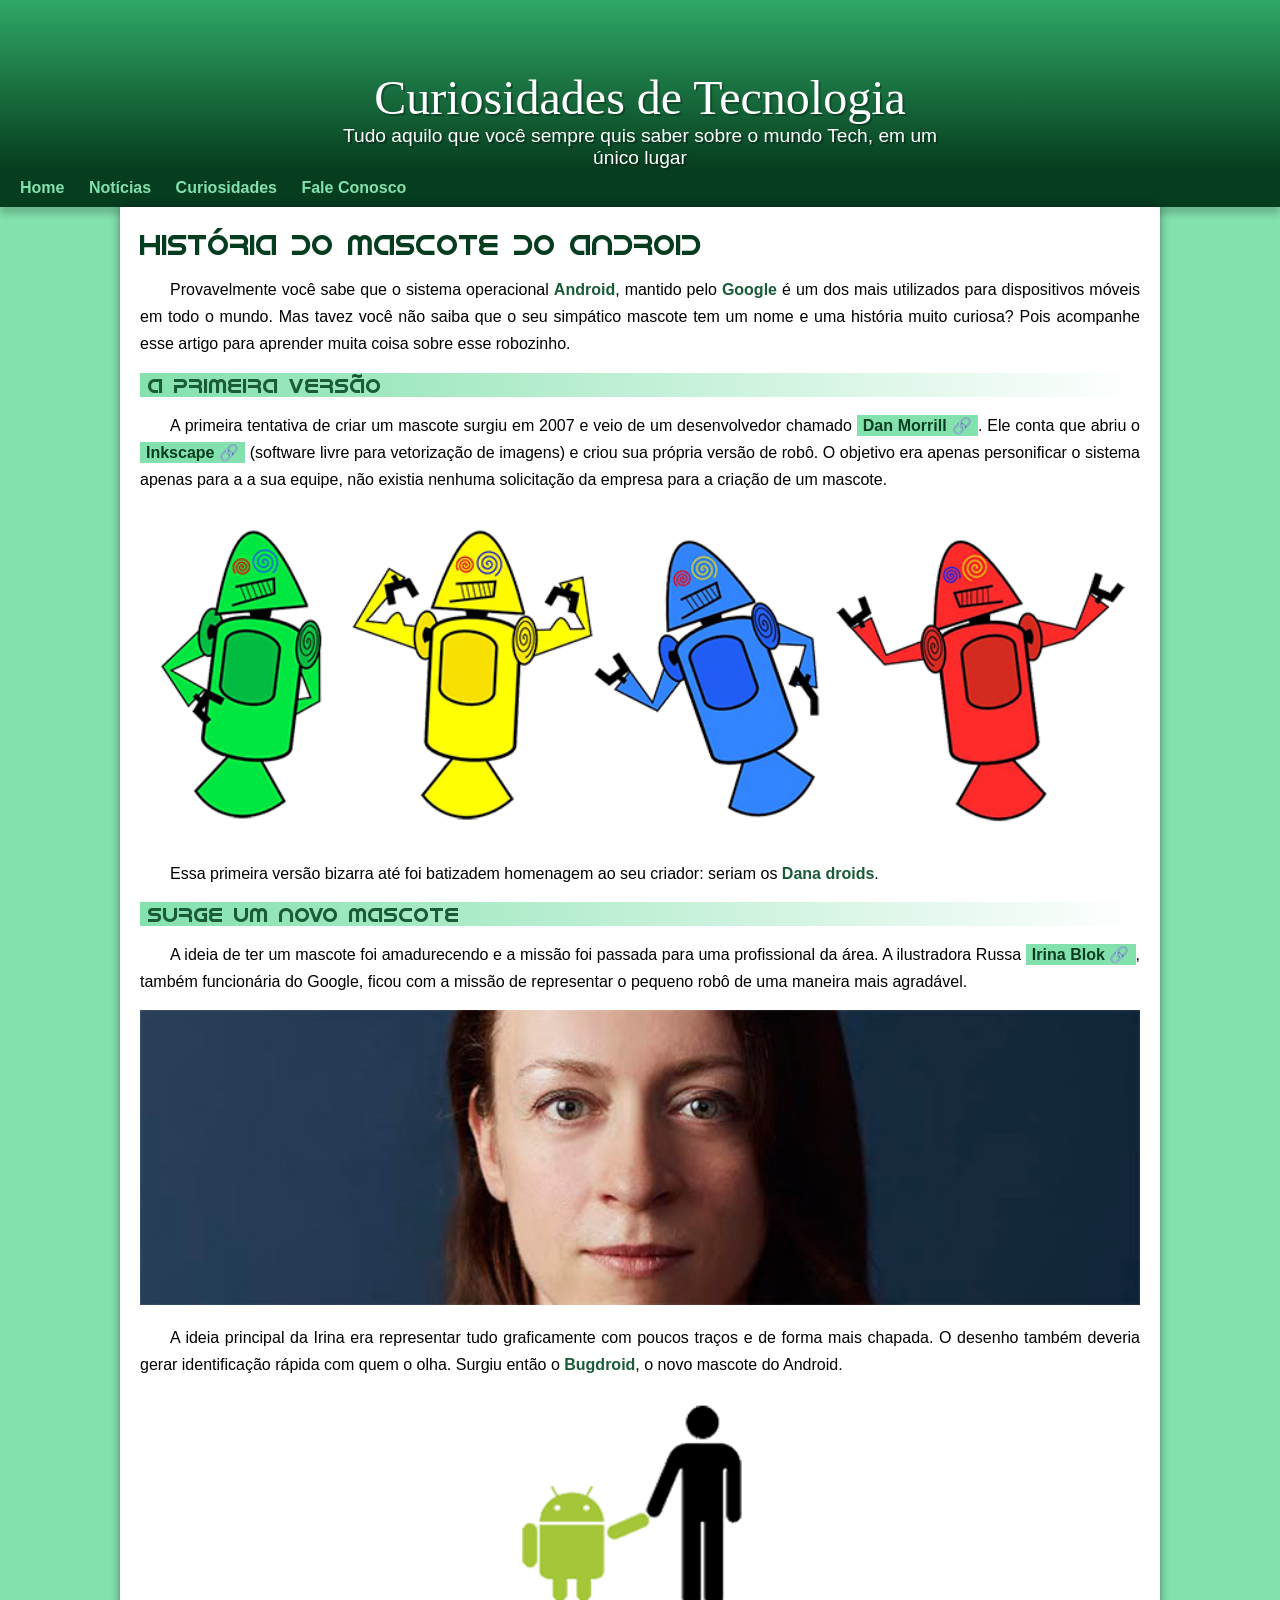
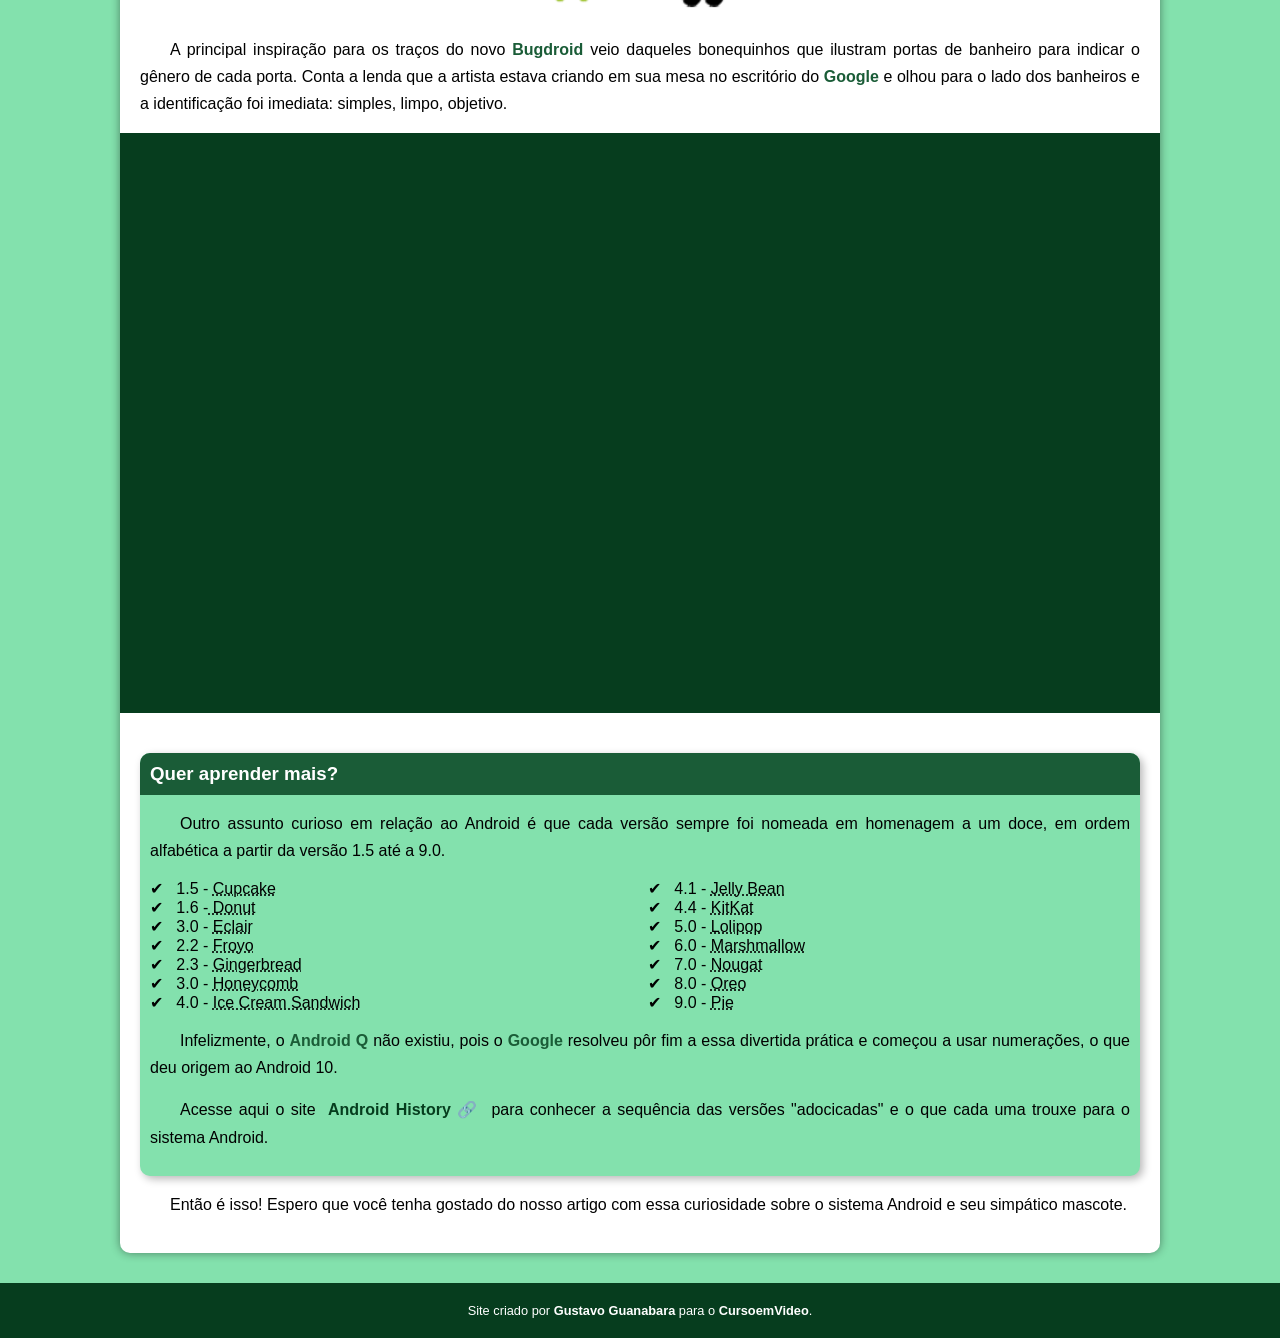
==== index.html @ c57d7395 "tentando de novo" ====
<!DOCTYPE html>
<html lang="pt-br">
<head>
    <meta charset="UTF-8">
    <meta http-equiv="X-UA-Compatible" content="IE=edge">
    <meta name="viewport" content="width=device-width, initial-scale=1.0">
    <title>Como surgiu o mascote </title>
    <link rel="shortcut icon" href="imagens/favicon.ico" type="image/x-icon">
    <link rel="stylesheet" href="estilo/style.css">
    <style>
          @font-face {
            font-family: 'Android';
            src: url(estilo/idroid.otf);
        }
    
    </style>
</head>
<body>
    
    <header>
        <h1>Curiosidades de Tecnologia</h1>
        <p>Tudo aquilo que você sempre quis saber sobre o mundo Tech, em um único lugar</p>
    </header>
    <nav>
        <a href="#">Home</a>
        <a href="#">Notícias</a>
        <a href="#">Curiosidades</a>
        <a href="#">Fale Conosco</a>
    </nav>
    <main>
        <article>
            <h1>História do Mascote do Android</h1>

            <p>Provavelmente você sabe que o sistema operacional <strong>Android</strong>, mantido pelo <strong>Google</strong> é um dos mais utilizados para dispositivos móveis em todo o mundo. Mas tavez você não saiba que o seu simpático mascote tem um nome e uma história muito curiosa? Pois acompanhe esse artigo para aprender muita coisa sobre esse robozinho.</p>
            
            <h2>A primeira versão</h2>
            
            <p>A primeira tentativa de criar um mascote surgiu em 2007 e veio de um desenvolvedor chamado <a href="https://androidcommunity.com/dan-morril-shows-us-the-android-mascot-that-almost-was-20130103/" target="_blank" class="externo">Dan Morrill</a>. Ele conta que abriu o <a href="https://inkscape.org/pt-br" target="_blank" class="externo">Inkscape</a> (software livre para vetorização de imagens) e criou sua própria versão de robô. O objetivo era apenas personificar o sistema apenas para a a sua equipe, não existia nenhuma solicitação da empresa para a criação de um mascote.</p>
            
        <picture>
            <source media="(max-width: 670px)" srcset="imagens/dan-droids-pq.png">
            <img src="imagens/dan-droids.png" alt="primeiro mascote do Android">
        </picture>
            
            <p>Essa primeira versão bizarra até foi batizadem homenagem ao seu criador: seriam os <strong>Dana droids</strong>.</p>
            
            <h2>Surge um novo mascote</h2>
            
            <p>A ideia de ter um mascote foi amadurecendo e a missão foi passada para uma profissional da área. A ilustradora Russa <a href="https://www.irinablok.com/android" target="_blank" class="externo">Irina Blok</a>, também funcionária do Google, ficou com a missão de representar o pequeno robô de uma maneira mais agradável.</p>
            
        <picture>
            <source media="(max-width: 670px)" srcset="imagens/irina-blok-pq.jpg">
            <img src="imagens/irina-blok.jpg" alt="Irina Blok, criadora do Bugdroid">
        </picture>
            
            <p>A ideia principal da Irina era representar tudo graficamente com poucos traços e de forma mais chapada. O desenho também deveria gerar identificação rápida com quem o olha. Surgiu então o <strong>Bugdroid</strong>, o novo mascote do Android.</p>
            
        <img src="imagens/bugdroid.png" alt="Bugdroid" class="pequeno">
    
            <p>A principal inspiração para os traços do novo <strong>Bugdroid</strong> veio daqueles bonequinhos que ilustram portas de banheiro para indicar o gênero de cada porta. Conta a lenda que a artista estava criando em sua mesa no escritório do <strong>Google</strong> e olhou para o lado dos banheiros e a identificação foi imediata: simples, limpo, objetivo.</p>
            
            <div class="video">
                <iframe width="560" height="315" src="https://www.youtube.com/embed/l2UDgpLz20M" title="YouTube video player" frameborder="0" allow="accelerometer; autoplay; clipboard-write; encrypted-media; gyroscope; picture-in-picture" allowfullscreen></iframe>
            </div>
             
            <aside>
                <h3>Quer aprender mais?</h3>
                
                <p>Outro assunto curioso em relação ao Android é que cada versão sempre foi nomeada em homenagem a um doce, em ordem alfabética a partir da versão 1.5 até a 9.0.</p>
                
                <ul>
                    <li>
                        1.5 - <abbr title="Bolo de Copo">Cupcake</abbr>
                    </li>
                    <li>
                        1.6 -<abbr title="Rosquinha"> Donut</abbr>
                    </li>
                    <li>
                        3.0 - <abbr title="Bomba">Eclair</abbr>
                    </li>
                    <li>
                        2.2 - <abbr title="Iogurte Congelado">Froyo</abbr>
                    </li>
                    <li> 
                        2.3 - <abbr title="Biscoito de Gengibre">Gingerbread</abbr>
                    </li>
                    <li>
                        3.0 - <abbr title="Favo de Mel">Honeycomb</abbr>
                    </li>
                    <li>
                        4.0 - <abbr title="Sanduíche de Sorvete">Ice Cream Sandwich</abbr>
                    </li>
                    <li>
                        4.1 - <abbr title="jujuba">Jelly Bean</abbr>
                    </li>
                    <li>
                        4.4 - <abbr title="kitkat">KitKat</abbr>
                    </li>
                    <li>
                        5.0 - <abbr title="Pirulito">Lolipop</abbr>
                    </li>
                    <li>
                        6.0 - <abbr title="Marshmallow">Marshmallow</abbr>
                    </li>
                    <li>
                        7.0 - <abbr title="Torrone">Nougat</abbr>
                    </li>
                    <li>
                        8.0 - <abbr title="Oreo">Oreo</abbr>
                    </li>
                    <li>
                        9.0 - <abbr title="Torta">Pie</abbr>
                    </li>
                </ul>
                
                <p>Infelizmente, o <strong>Android Q</strong> não existiu, pois o <strong>Google</strong> resolveu pôr fim a essa divertida prática e começou a usar numerações, o que deu origem ao Android 10.</p>
                
                <p>Acesse aqui o site <a href="https://www.android.com/intl/en_ul/History/#/Donut" target="_blank" class="externo">Android History</a> para conhecer a sequência das versões "adocicadas" e o que cada uma trouxe para o sistema Android.</p>
            </aside>
            
            <p>Então é isso! Espero que você tenha gostado do nosso artigo com essa curiosidade sobre o sistema Android e seu simpático mascote.</p>   
        </article>
    </main>
    <footer>
        <p>Site criado por <a href="https://gustavoguanabara.github.io/" target="_blank">Gustavo Guanabara</a> para o <a href="https://www.youtube.com/c/CursoemV%C3%ADdeo">CursoemVideo</a>.</p>
    </footer>
</body>
</html>
---- estilo/style.css ----
@charset "UTF-8";

/*
#c5ebd6
#83e1ad
#3ddc84
#2fa866
#063dle
*/


:root {
    --cor0: #c5ebd6;
    --cor1: #83e1ad; 
    --cor2: #3ddc84;
    --cor3: #2fa866;
    --cor4: #1a5c37;
    --cor5: #063d1e;

    --fonte-padrao: Arial, Verdana, Helvetica, sans-serif;
    --fonte-destaque: 'Bebas neve', cursive;
    --fonte-android: 'Android', cursive;
}

* {
    margin: 0px;
    padding: 0px;
}

body {
    background-color: var(--cor1);
    font-family: var(--fonte-padrao);
}

a.externo::after {
    content: '\00A0\1F517';
}

p {
    margin: 15px 0px;
}

header {
    background-image: linear-gradient(to bottom, var(--cor3), var(--cor5));
    min-width: 150px;
    text-align: center;
    padding-top: 40px;
    
}

header > h1 {
    color: white;
    font-family: var(--fonte-destaque);
    font-size: 3em;
    font-weight: normal;
    margin-top: 30px;
    text-shadow: 2px 2px 0px rgba(0, 0, 0, 0.267);
}

header > p {
    color: white;
    font-family: var(--fonte-padrao);
    font-size: 1.2em;
    color: white;
    max-width: 600px;
    padding-right: 10px;
    padding-left: 10px;
    margin: auto;
    text-shadow: 2px 2px 0px rgba(0, 0, 0, 0.315);
}

nav {
    background-color: var(--cor5);
    padding: 10px;
    box-shadow: 0px 7px 7px rgba(0, 0, 0, 0.192);
}

nav > a {
    color: var(--cor1);
    padding: 10px;
    border-radius: 5px;
    text-decoration: none;
    font-weight: bold;
    transition-duration: 0.5;

}

nav > a:hover {
    background-color: var(--cor3);
    color: var(--cor5);
}

main {
    min-width: 300px;
    max-width: 1000px;
    margin: auto;
    margin-bottom: 30px;    
    padding: 20px;
    background-color: white;
    box-shadow: 0px 0px 10px rgba(0, 0, 0, 0.418);
    border-bottom-left-radius: 10px;
    border-bottom-right-radius: 10px; 
}

main h1 {
    color: var(--cor5);
    font-family: var(--fonte-android);
    font-weight: normal;
    font-size: 1.8em;
}

main h2 {
    font-family: var(--fonte-android);
    color: var(--cor4);
    font-size: 1.3em;
    font-weight: normal;
    background-image: linear-gradient(to right, var(--cor1), transparent);
    text-indent: 8px;
}

main p {
    margin: 15px 0px;
    text-align: justify;
    text-indent: 30px;
    font-size: 1em;
    line-height: 1.7em;
}

main strong {
    color: var(--cor4);
    font-weight: bold;   
}

main a {
    text-decoration: none;
    font-weight: bold;
    color: var(--cor5);
    background-color: var(--cor1);
    padding: 2px 6px;
}

main a:hover {
    text-decoration: underline;
    color: var(--cor4);
    
}


main img {
    width: 100%;
}

main img.pequeno{
    max-width: 350px;
    display: block;
    margin: auto;
}

div.video {
    background-color: var(--cor5);
    margin: 0px -20px 40px -20px;
    padding: 20px;
    padding-bottom: 56%;
    position: relative;
}

div.video > iframe {
    position: absolute;
    top: 5%;
    left: 5%;
    width: 90%;
    height: 90%;
}

aside {
    background-color: var(--cor1);
    padding: 10px;
    border-radius: 10px;
    box-shadow: 3px 3px 8px rgba(0, 0, 0, 0.281)
}

aside h3 {
    background-color: var(--cor4);
    color: white;
    padding: 10px;
    margin: -10px -10px 0px -10px;
    border-radius: 10px 10px 0px 0px;
}

aside > ul {
    list-style-type: '\2714\00A0\00A0';
    list-style-position: inside;
    columns: 2;
}

footer {
    background-color: var(--cor5);
    color: white;
    text-align: center;
    font-size: 0.8em;
    padding: 5px;
}

footer a {
    color: white;
    font-weight: bolder;
    text-decoration: none;
}

footer a:hover {
    text-decoration: underline;
    color: var(--cor1);
}
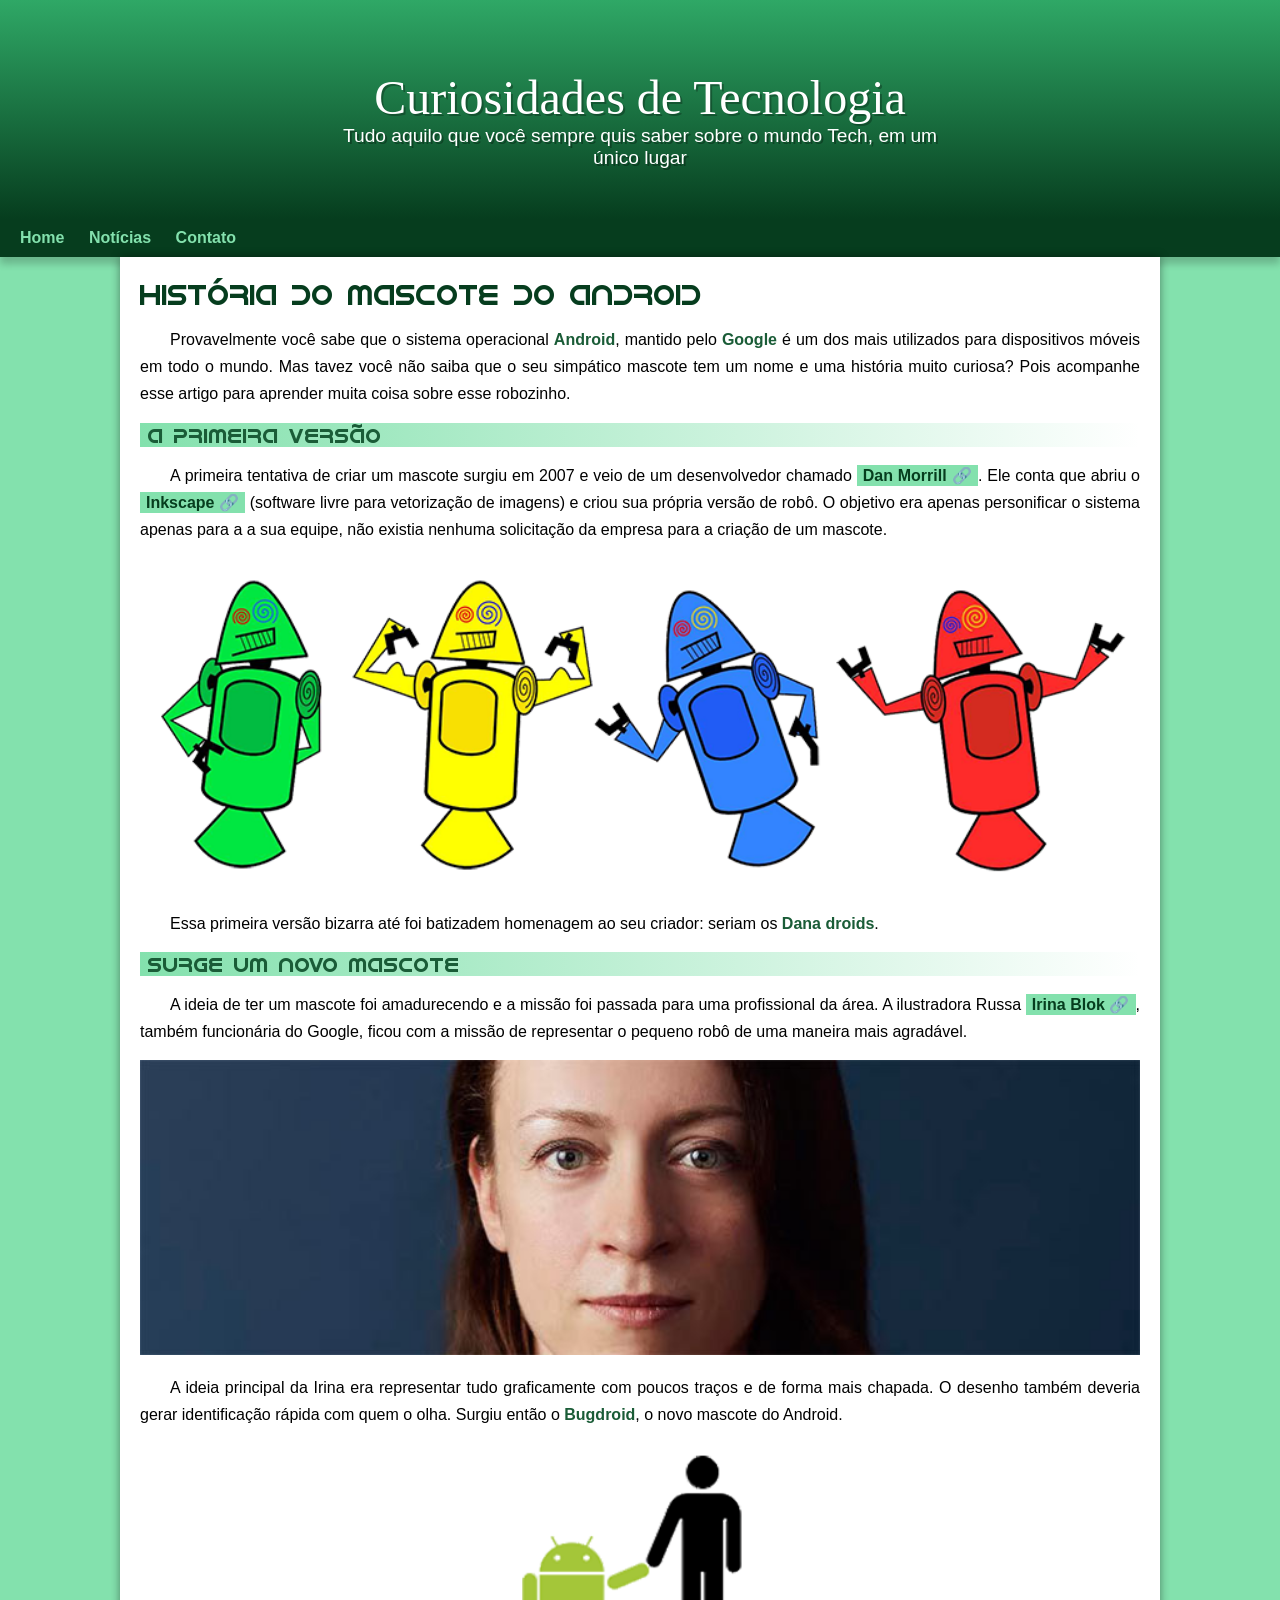
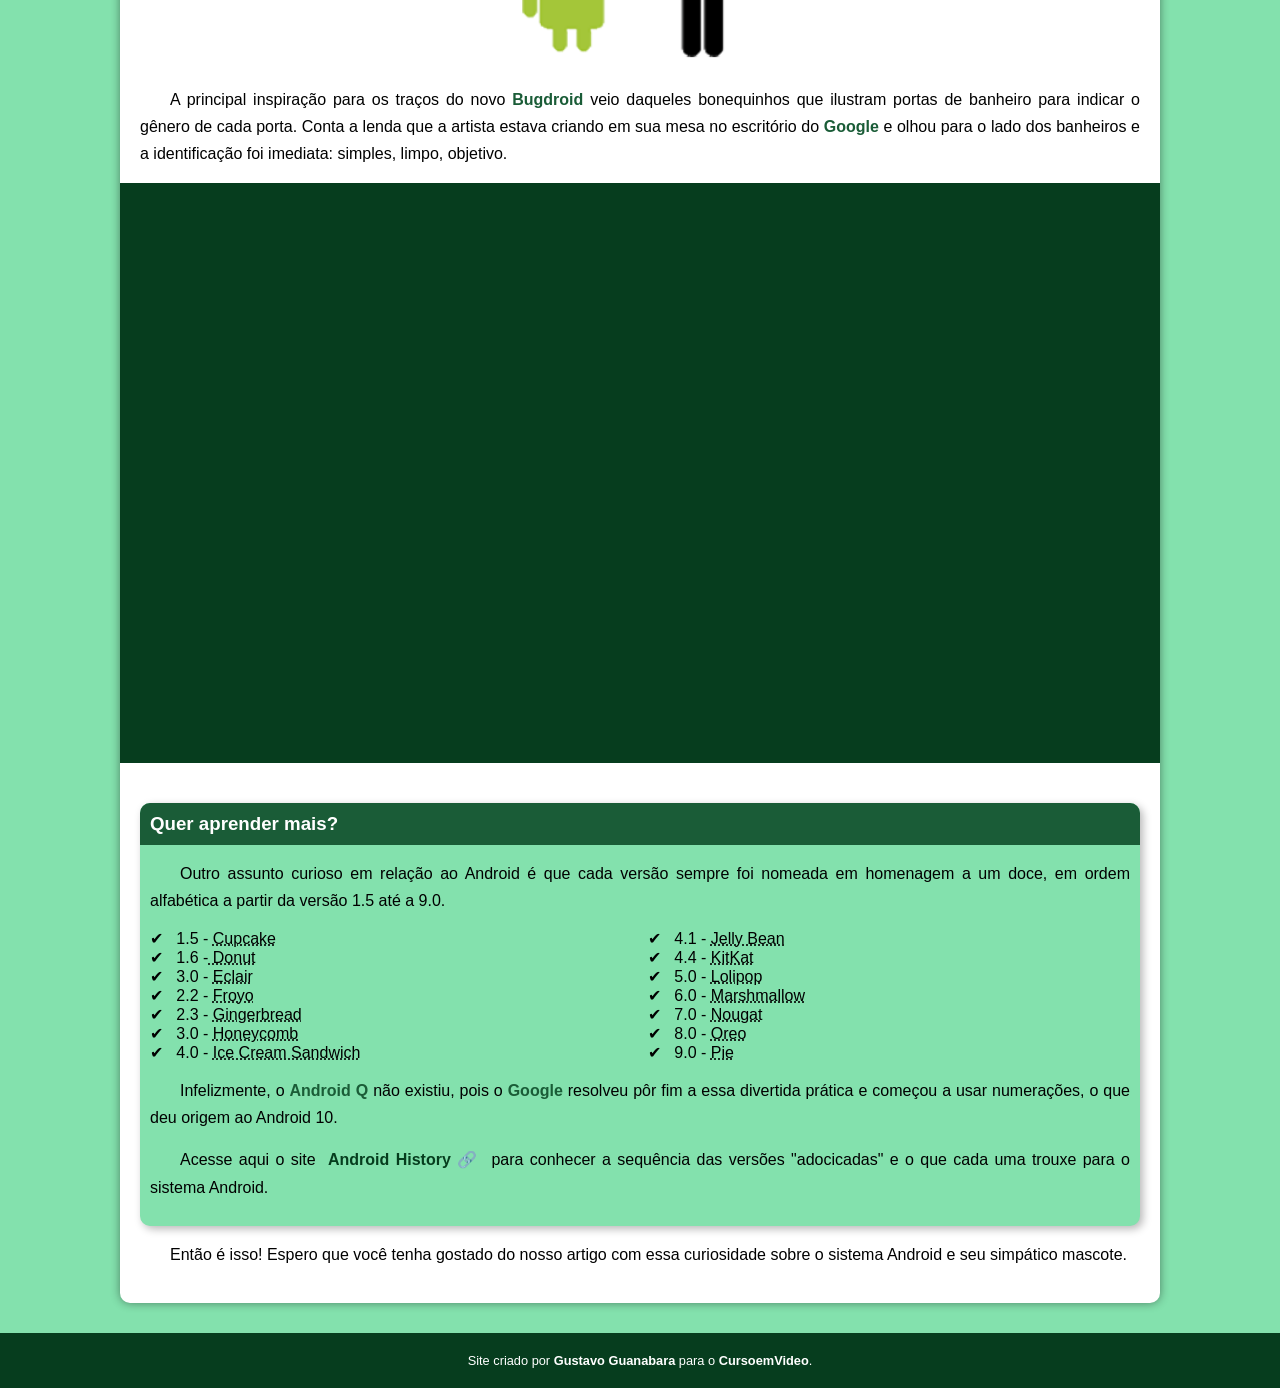
==== commit ceeac7fa: "problema de padding corregido" ====
--- a/index.html
+++ b/index.html
@@ -24,8 +24,7 @@
     <nav>
         <a href="#">Home</a>
         <a href="#">Notícias</a>
-        <a href="#">Curiosidades</a>
-        <a href="#">Fale Conosco</a>
+        <a href="#">Contato</a>
     </nav>
     <main>
         <article>
--- a/estilo/style.css
+++ b/estilo/style.css
@@ -66,6 +66,7 @@
     padding-right: 10px;
     padding-left: 10px;
     margin: auto;
+    padding-bottom: 50px;
     text-shadow: 2px 2px 0px rgba(0, 0, 0, 0.315);
 }
 
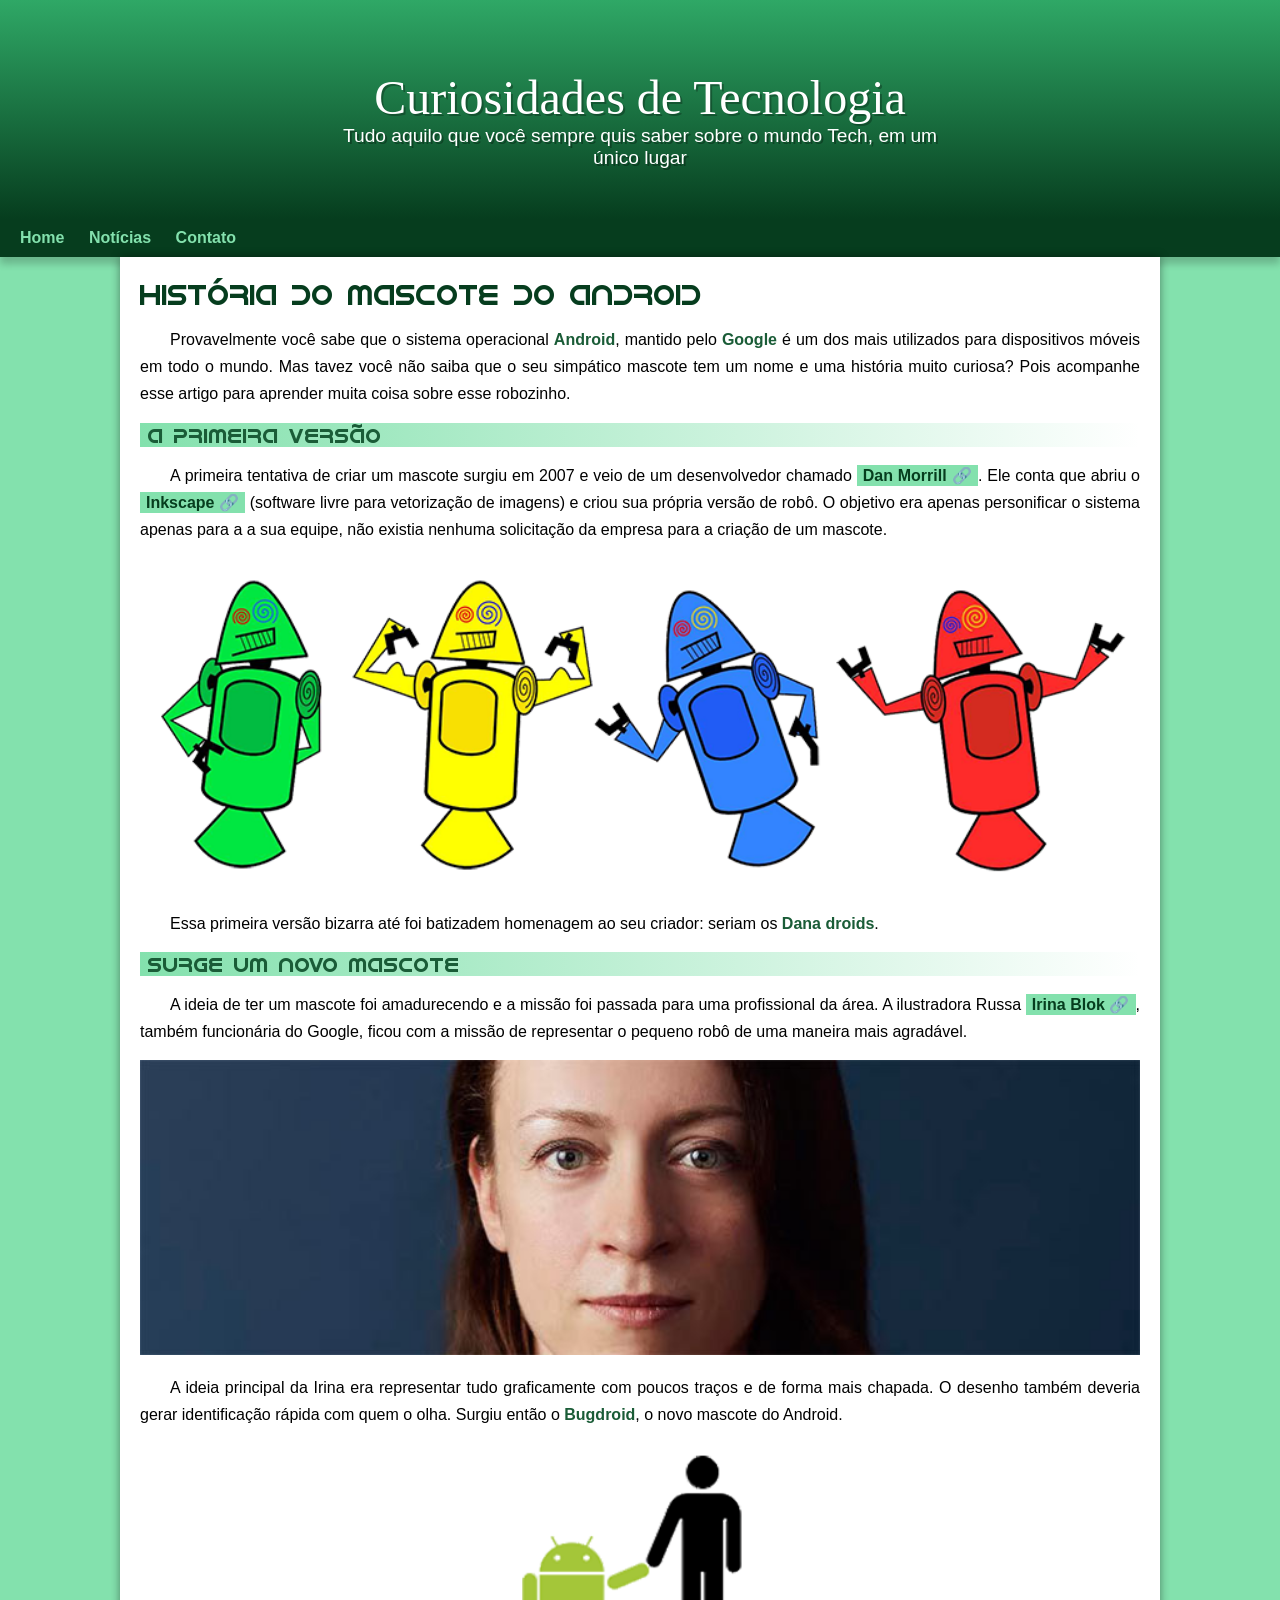
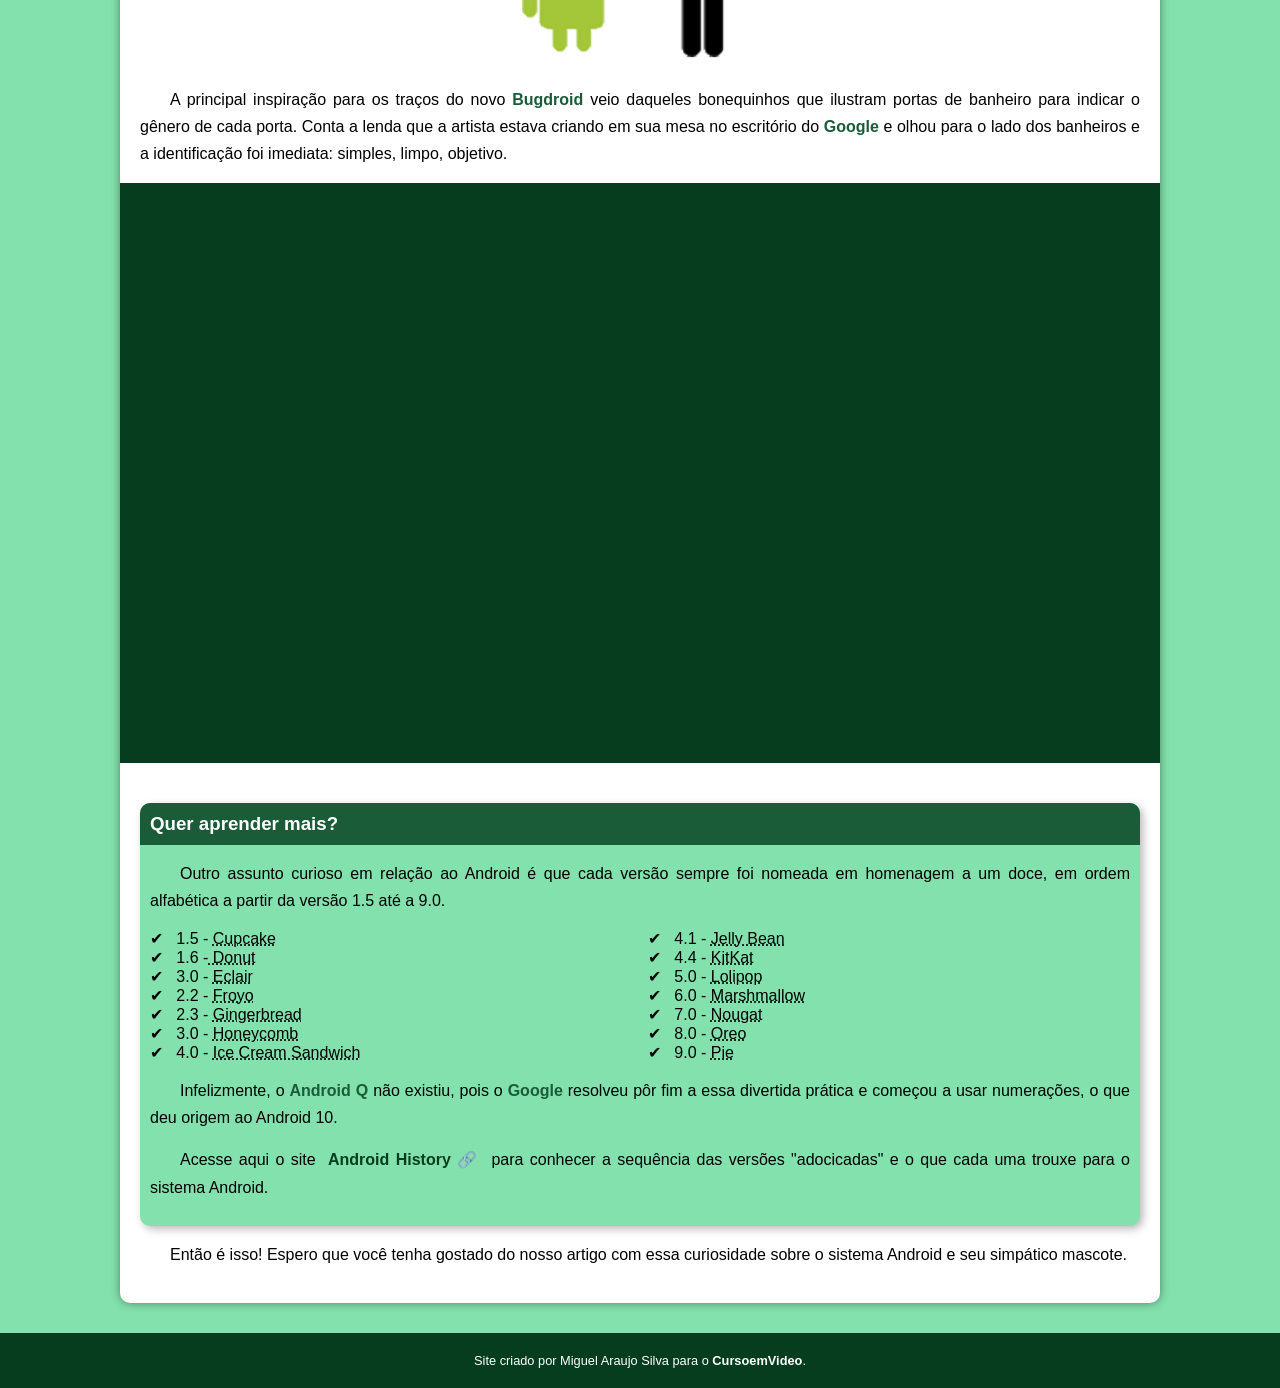
==== commit 36b9a5ad: "coloquei o meu nome" ====
--- a/index.html
+++ b/index.html
@@ -121,7 +121,7 @@
         </article>
     </main>
     <footer>
-        <p>Site criado por <a href="https://gustavoguanabara.github.io/" target="_blank">Gustavo Guanabara</a> para o <a href="https://www.youtube.com/c/CursoemV%C3%ADdeo">CursoemVideo</a>.</p>
+        <p>Site criado por Miguel Araujo Silva para o <a href="https://www.youtube.com/c/CursoemV%C3%ADdeo">CursoemVideo</a>.</p>
     </footer>
 </body>
 </html>
